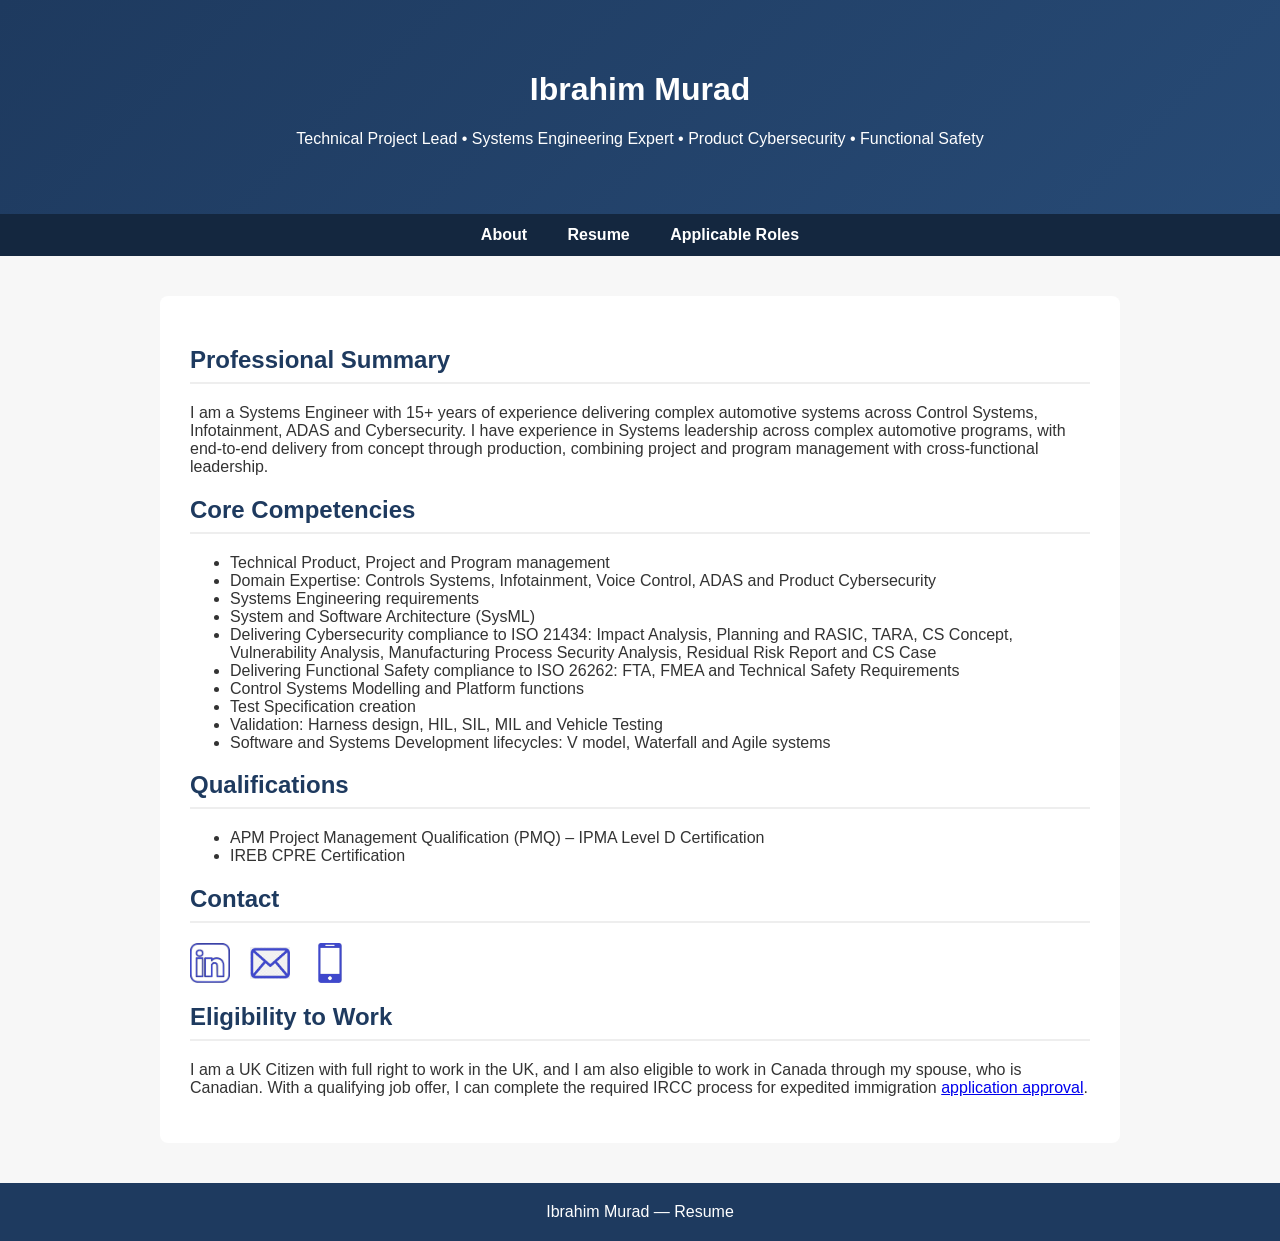
==== index.html @ ae3573c3 "Update index.html" ====
<!DOCTYPE html>
<html lang="en">
<head>
    <meta charset="UTF-8">
    <meta name="viewport" content="width=device-width, initial-scale=1.0">
    <title>About – Ibrahim Murad</title>
    <link rel="stylesheet" href="style.css">
</head>

<body>

<header>
    <h1>Ibrahim Murad</h1>
    <p>Technical Project Lead • Systems Engineering Expert • Product Cybersecurity • Functional Safety</p>
</header>

<nav>
    <a href="index.html">About</a>
    <a href="Resume.html">Resume</a>
    <a href="Applicable Roles.html">Applicable Roles</a>
</nav>

<section>
    <h2>Professional Summary</h2>
    <p>I am a Systems Engineer with 15+ years of experience delivering complex automotive systems across Control Systems, Infotainment, ADAS and Cybersecurity. I have experience in Systems leadership across complex automotive programs, with end‑to‑end delivery from concept through production, combining project and program management with cross‑functional leadership.</p>
    
    <h2>Core Competencies</h2>
    <ul>
        <li>Technical Product, Project and Program management</li>
        <li>Domain Expertise: Controls Systems, Infotainment, Voice Control, ADAS and Product Cybersecurity</li>
        <li>Systems Engineering requirements</li>
        <li>System and Software Architecture (SysML)</li>
        <li>Delivering Cybersecurity compliance to ISO 21434: Impact Analysis, Planning and RASIC, TARA, CS Concept, Vulnerability Analysis, Manufacturing Process Security Analysis, Residual Risk Report and CS Case</li>
        <li>Delivering Functional Safety compliance to ISO 26262: FTA, FMEA and Technical Safety Requirements</li>
        <li>Control Systems Modelling and Platform functions</li>
        <li>Test Specification creation</li>
        <li>Validation: Harness design, HIL, SIL, MIL and Vehicle Testing</li>
        <li>Software and Systems Development lifecycles: V model, Waterfall and Agile systems</li>
    </ul>

    <h2>Qualifications</h2>
    <ul>
        <li>APM Project Management Qualification (PMQ) – IPMA Level D Certification</li>
        <li>IREB CPRE Certification</li>
    </ul>

    <h2>Contact</h2>
    <div class="contact-icons">
    <a href="https://www.linkedin.com/in/ibrahim-murad-8b496016/" target="_blank">
        <img src="Linkedin.png" alt="LinkedIn icon">
    </a>

    <a href="mailto:ibrahimmurad@gmail.com">
        <img src="Message.png" alt="Email icon">
    </a>

    <!-- Phone icon -->
    <a href="#" id="phoneIcon">
        <img src="Phone.png" alt="Phone icon">
    </a>
    </div>

    <div id="phoneModal" class="modal">
    <div class="modal-content">
        <span class="close">&times;</span>
        <h3>Call Ibrahim</h3>
        <p>Phone: <strong>+44 7927 021224</strong></p>
        <a class="call-button" href="tel:+447927021224">Tap to Call</a>
    </div>
    </div>


    <h2>Eligibility to Work</h2>
    <p>I am a UK Citizen with full right to work in the UK, and I am also eligible to work in Canada through my spouse, who is Canadian. With a qualifying job offer, I can complete the required IRCC process for expedited immigration <a href="https://ircc.com/news/urgent-and-expedited-ircc-processing-when-its-granted-and-how-to-ask">application approval</a>.</p>

</section>

<footer>
    Ibrahim Murad — Resume
</footer>

<script>
document.addEventListener("DOMContentLoaded", function() {

    const phoneIcon = document.getElementById('phoneIcon');
    const modal = document.getElementById('phoneModal');
    const closeBtn = document.querySelector('.close');

    // Detect mobile
    const isMobile = /iPhone|iPad|iPod|Android/i.test(navigator.userAgent);

    phoneIcon.addEventListener('click', function(e) {
        e.preventDefault();

        if (isMobile) {
            window.location.href = "tel:+447927021224";
        } else {
            modal.style.display = "block";
        }
    });

    closeBtn.onclick = () => modal.style.display = "none";

    window.onclick = (e) => {
        if (e.target === modal) modal.style.display = "none";
    };

});
</script>


</body>
</html>
---- style.css ----
body {
    font-family: Arial, sans-serif;
    margin: 0;
    background: #f7f7f7;
    color: #333;
}

nav {
    background: #14273f;
    padding: 12px;
    text-align: center;
}

nav a {
    color: #fff;
    margin: 0 18px;
    text-decoration: none;
    font-weight: bold;
}

header {
    background: linear-gradient(135deg, #1e3a5f, #274a75);
    color: white;
    padding: 50px 20px;
    text-align: center;
}

section {
    max-width: 900px;
    margin: 40px auto;
    background: white;
    padding: 30px;
    border-radius: 8px;
}

h2 {
    color: #1e3a5f;
    border-bottom: 2px solid #eee;
    padding-bottom: 8px;
}

footer {
    text-align: center;
    padding: 20px;
    background: #1e3a5f;
    color: white;
    margin-top: 40px;
}

.project-card, .role-card {
    background: #f0f4fa;
    padding: 20px;
    border-radius: 8px;
    margin-bottom: 20px;
}

/* Each role block */
.role-section {
    border-bottom: 1px solid #ccc;   
    padding: 10px 0;
}

/* Header row with title + toggle icon */
.role-header {
    display: flex;
    justify-content: space-between;
    align-items: center;
    cursor: pointer;
    font-size: 1.2rem;
    font-weight: 600;
}

/* Circle around + / – */
.toggle-icon {
    width: 24px;
    height: 24px;
    border: 2px solid #333;
    border-radius: 50%;
    display: flex;
    justify-content: center;
    align-items: center;
    font-size: 1rem;
    font-weight: bold;
    transition: all 0.2s ease;
}

/* Collapsed content */
.role-content {
    display: none;
    padding: 4px 0 10px 0;
    font-size: 1rem;
    line-height: 1.5;
}

/* Expanded content */
.role-content.open {
    display: block;
}

.role-header h2.role-title {
    border-bottom: none;
    padding-bottom: 0;
}

.contact-icons {
    display: flex;
    flex-direction: row;
    align-items: center;
    justify-content: flex-start;
    gap: 20px;
    margin-top: 12px;
    margin-bottom: 16px;
}

.contact-icons a {
    display: inline-flex;   /* prevents line breaks */
}

.contact-icons img {
    width: 40px;
    height: 40px;
    object-fit: contain;
    display: block;
}


/* Modal background */
.modal {
    display: none;
    position: fixed;
    z-index: 999;
    left: 0;
    top: 0;
    width: 100%;
    height: 100%;
    background: rgba(0,0,0,0.5);
}

/* Modal box */
.modal-content {
    background: white;
    margin: 15% auto;
    padding: 20px;
    border-radius: 8px;
    width: 300px;
    text-align: center;
}

/* Close button */
.close {
    float: right;
    font-size: 24px;
    cursor: pointer;
}

/* Call button */
.call-button {
    display: inline-block;
    margin-top: 12px;
    padding: 10px 20px;
    background: #1e3a5f;
    color: white;
    text-decoration: none;
    border-radius: 6px;
}
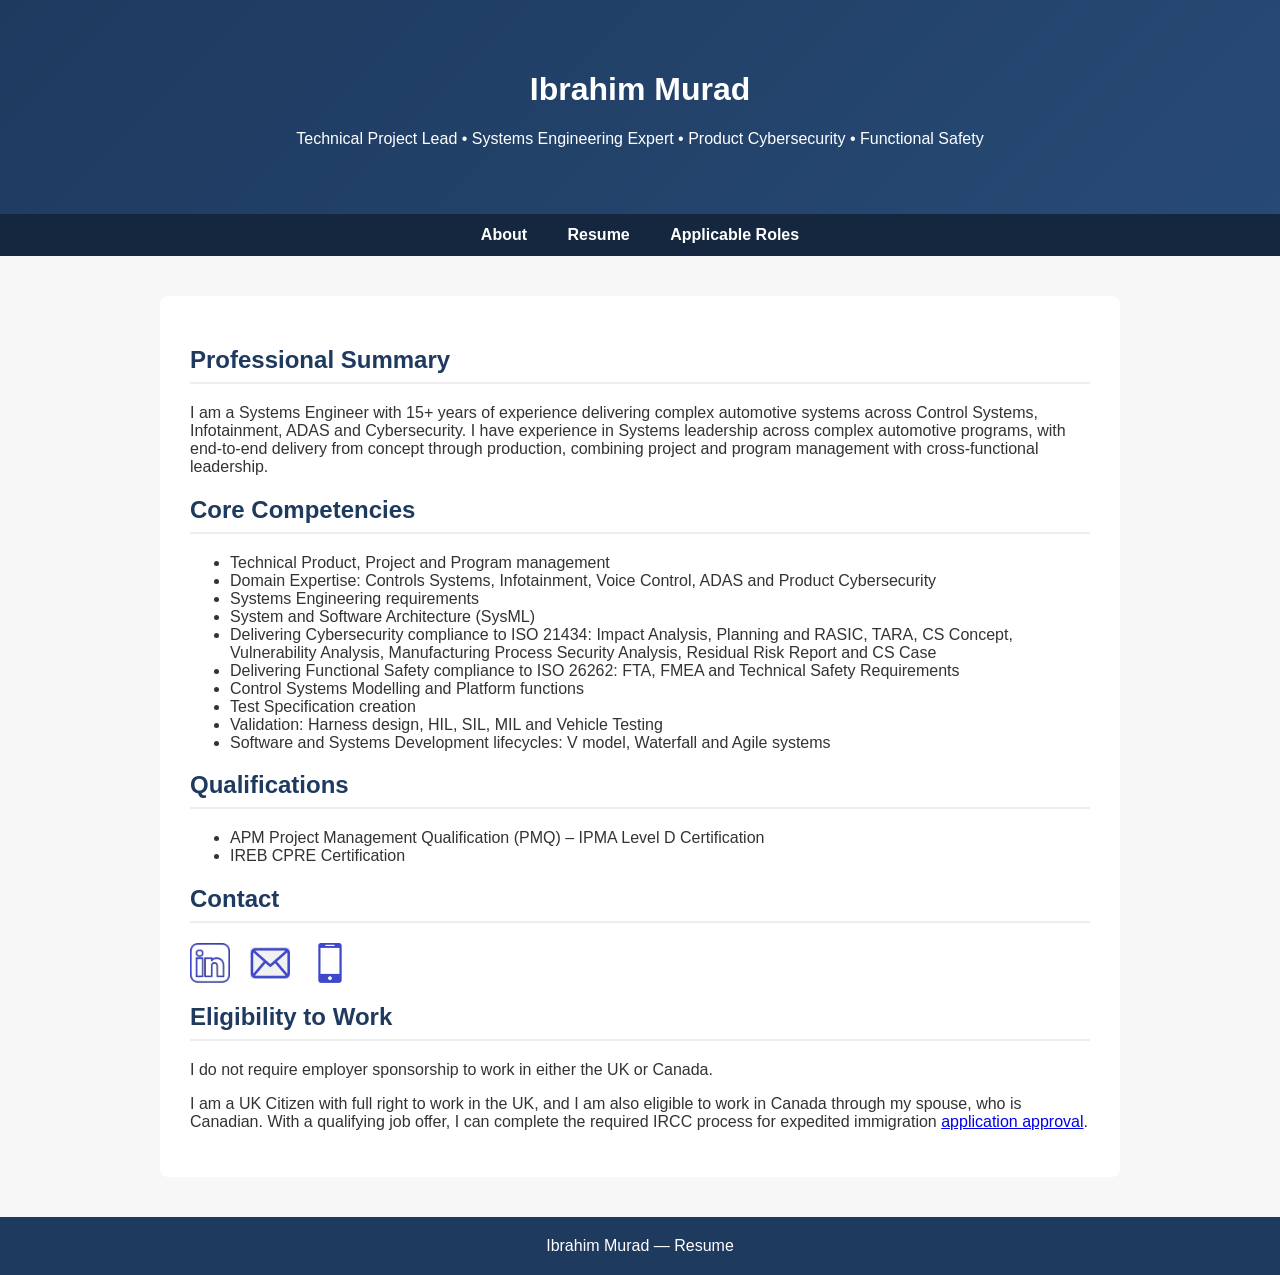
==== commit 2aab4b20: "Update index.html" ====
--- a/index.html
+++ b/index.html
@@ -71,6 +71,7 @@
 
 
     <h2>Eligibility to Work</h2>
+    <p>I do not require employer sponsorship to work in either the UK or Canada.</p>
     <p>I am a UK Citizen with full right to work in the UK, and I am also eligible to work in Canada through my spouse, who is Canadian. With a qualifying job offer, I can complete the required IRCC process for expedited immigration <a href="https://ircc.com/news/urgent-and-expedited-ircc-processing-when-its-granted-and-how-to-ask">application approval</a>.</p>
 
 </section>
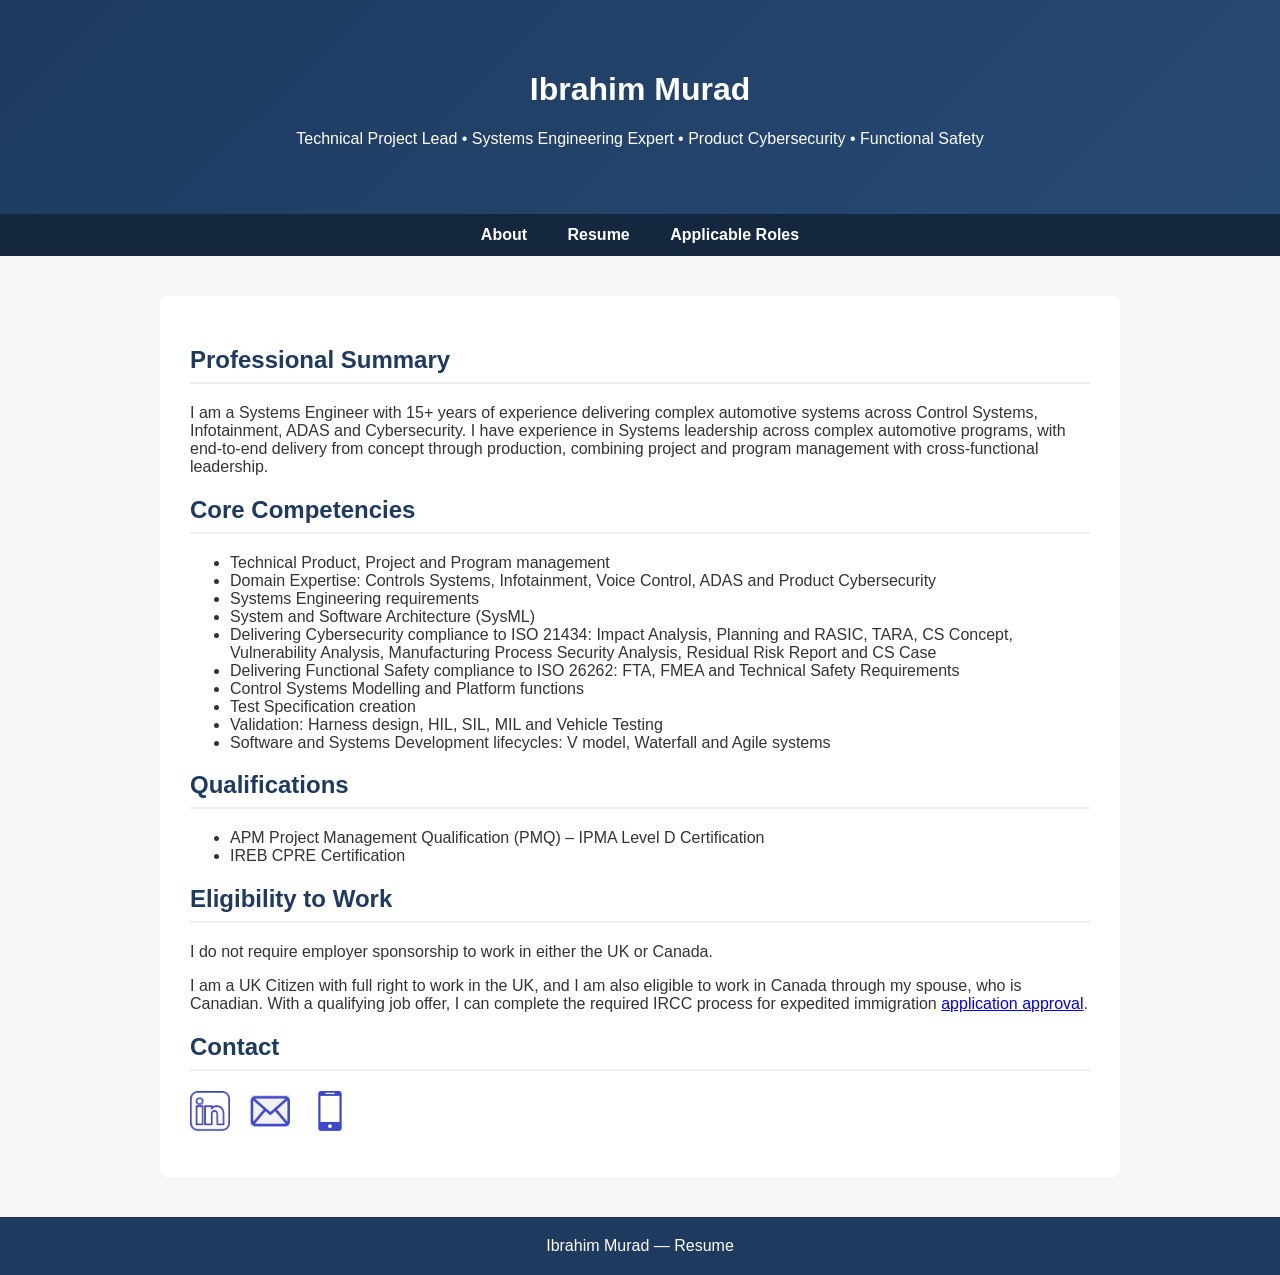
==== commit 7a0f9deb: "Update index.html" ====
--- a/index.html
+++ b/index.html
@@ -44,6 +44,11 @@
         <li>IREB CPRE Certification</li>
     </ul>
 
+    <h2>Eligibility to Work</h2>
+    <p>I do not require employer sponsorship to work in either the UK or Canada.</p>
+    <p>I am a UK Citizen with full right to work in the UK, and I am also eligible to work in Canada through my spouse, who is Canadian. With a qualifying job offer, I can complete the required IRCC process for expedited immigration <a href="https://ircc.com/news/urgent-and-expedited-ircc-processing-when-its-granted-and-how-to-ask">application approval</a>.</p>
+
+    
     <h2>Contact</h2>
     <div class="contact-icons">
     <a href="https://www.linkedin.com/in/ibrahim-murad-8b496016/" target="_blank">
@@ -69,12 +74,7 @@
     </div>
     </div>
 
-
-    <h2>Eligibility to Work</h2>
-    <p>I do not require employer sponsorship to work in either the UK or Canada.</p>
-    <p>I am a UK Citizen with full right to work in the UK, and I am also eligible to work in Canada through my spouse, who is Canadian. With a qualifying job offer, I can complete the required IRCC process for expedited immigration <a href="https://ircc.com/news/urgent-and-expedited-ircc-processing-when-its-granted-and-how-to-ask">application approval</a>.</p>
-
-</section>
+  </section>
 
 <footer>
     Ibrahim Murad — Resume
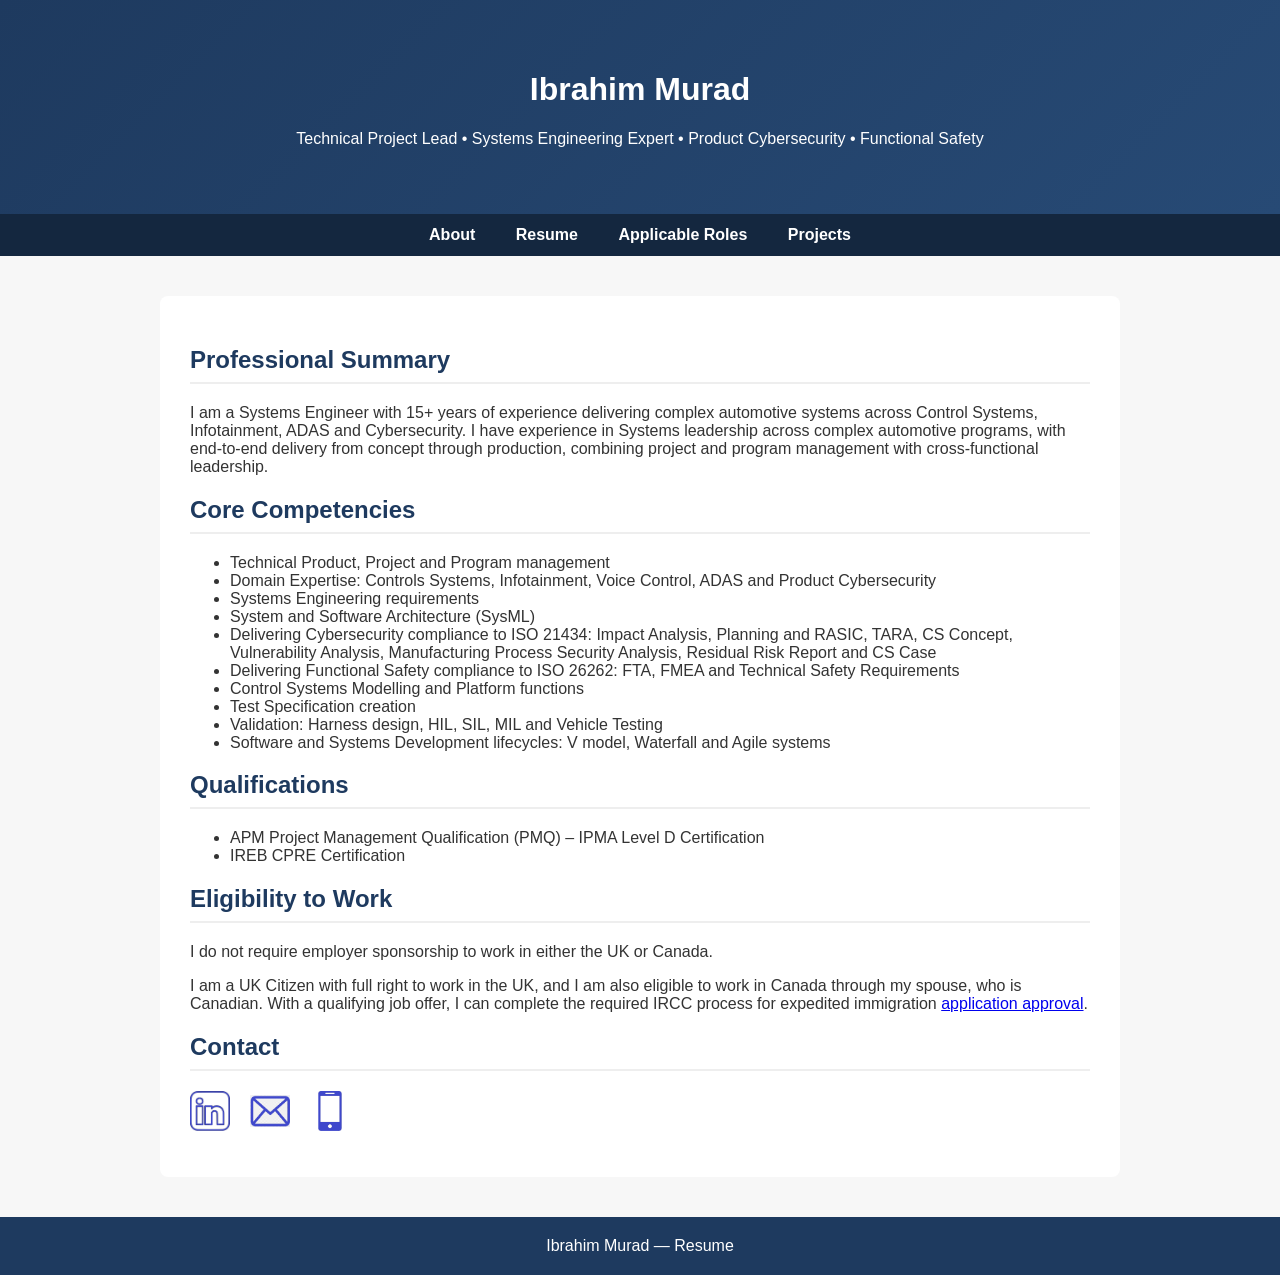
==== commit ce5470e0: "Update index.html" ====
--- a/index.html
+++ b/index.html
@@ -18,7 +18,9 @@
     <a href="index.html">About</a>
     <a href="Resume.html">Resume</a>
     <a href="Applicable Roles.html">Applicable Roles</a>
+    <a href="Projects.html">Projects</a>
 </nav>
+
 
 <section>
     <h2>Professional Summary</h2>
